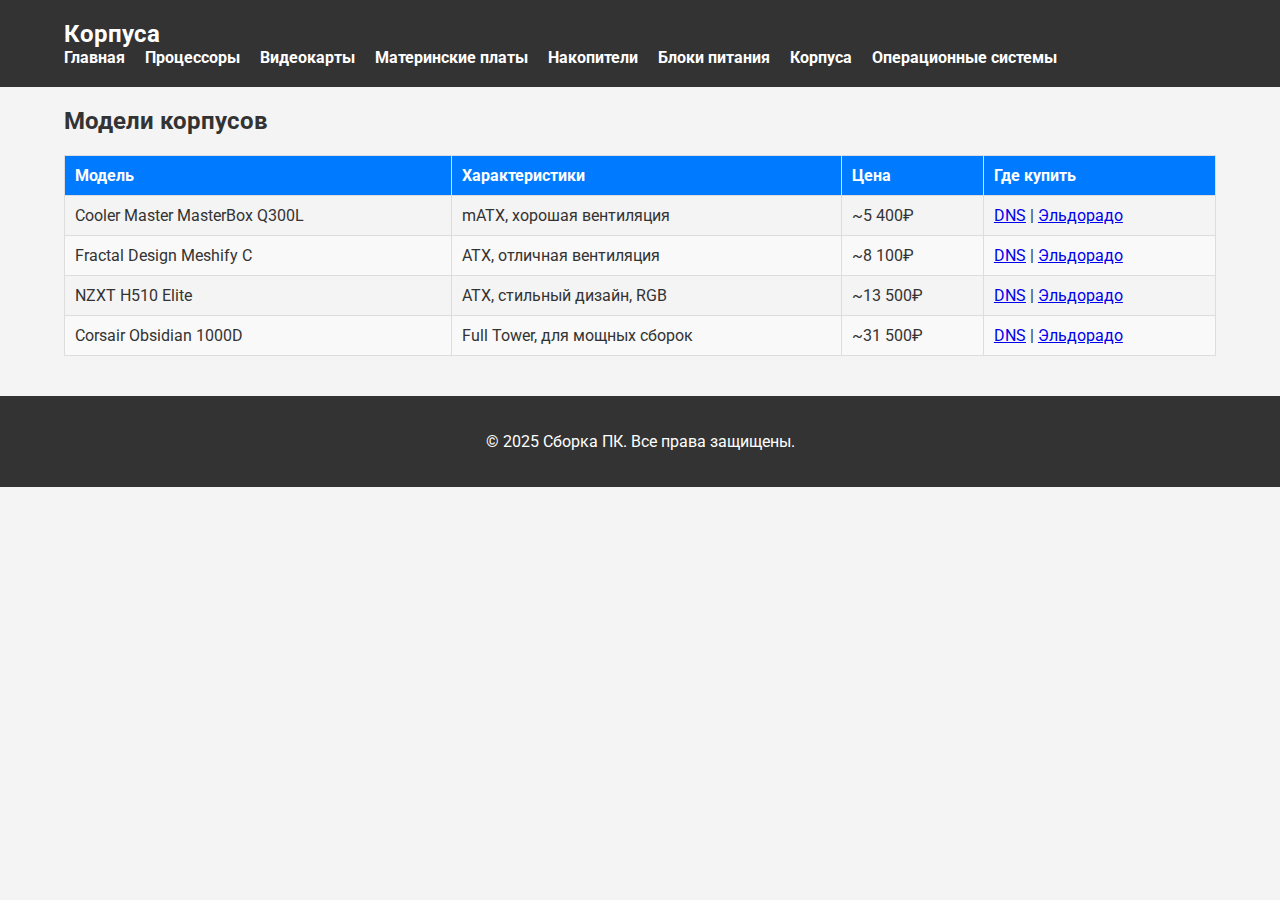
==== case.html @ 0553efd6 "Add files via upload" ====
<!DOCTYPE html>
<html lang="ru">
<head>
    <meta charset="UTF-8">
    <meta name="viewport" content="width=device-width, initial-scale=1.0">
    <title>Корпуса</title>
    <link rel="stylesheet" href="styles.css">
    <link href="https://fonts.googleapis.com/css2?family=Roboto:wght@400;700&display=swap" rel="stylesheet">
</head>
<body>
    <header>
        <div class="container">
            <h1>Корпуса</h1>
            <nav>
                <ul>
                    <li><a href="index.html">Главная</a></li>
                    <li><a href="cpu.html">Процессоры</a></li>
                    <li><a href="gpu.html">Видеокарты</a></li>
                    <li><a href="motherboard.html">Материнские платы</a></li>
                    <li><a href="storage.html">Накопители</a></li>
                    <li><a href="psu.html">Блоки питания</a></li>
                    <li><a href="case.html">Корпуса</a></li>
                    <li><a href="os.html">Операционные системы</a></li>
                </ul>
            </nav>
        </div>
    </header>

    <section class="content">
        <div class="container">
            <h2>Модели корпусов</h2>
            <table>
                <thead>
                    <tr>
                        <th>Модель</th>
                        <th>Характеристики</th>
                        <th>Цена</th>
                        <th>Где купить</th>
                    </tr>
                </thead>
                <tbody>
                    <tr>
                        <td>Cooler Master MasterBox Q300L</td>
                        <td>mATX, хорошая вентиляция</td>
                        <td>~5 400₽</td>
                        <td>
                            <a href="https://www.dns-shop.ru" target="_blank">DNS</a> | 
                            <a href="https://www.eldorado.ru" target="_blank">Эльдорадо</a>
                        </td>
                    </tr>
                    <tr>
                        <td>Fractal Design Meshify C</td>
                        <td>ATX, отличная вентиляция</td>
                        <td>~8 100₽</td>
                        <td>
                            <a href="https://www.dns-shop.ru" target="_blank">DNS</a> | 
                            <a href="https://www.eldorado.ru" target="_blank">Эльдорадо</a>
                        </td>
                    </tr>
                    <tr>
                        <td>NZXT H510 Elite</td>
                        <td>ATX, стильный дизайн, RGB</td>
                        <td>~13 500₽</td>
                        <td>
                            <a href="https://www.dns-shop.ru" target="_blank">DNS</a> | 
                            <a href="https://www.eldorado.ru" target="_blank">Эльдорадо</a>
                        </td>
                    </tr>
                    <tr>
                        <td>Corsair Obsidian 1000D</td>
                        <td>Full Tower, для мощных сборок</td>
                        <td>~31 500₽</td>
                        <td>
                            <a href="https://www.dns-shop.ru" target="_blank">DNS</a> | 
                            <a href="https://www.eldorado.ru" target="_blank">Эльдорадо</a>
                        </td>
                    </tr>
                </tbody>
            </table>
        </div>
    </section>

    <footer>
        <div class="container">
            <p>&copy; 2025 Сборка ПК. Все права защищены.</p>
        </div>
    </footer>
</body>
</html>
---- styles.css ----
/* Общие стили */
body {
    font-family: 'Roboto', sans-serif;
    margin: 0;
    padding: 0;
    background-color: #f4f4f4;
    color: #333;
}

.container {
    width: 90%;
    max-width: 1200px;
    margin: 0 auto;
}

header {
    background-color: #333;
    color: #fff;
    padding: 20px 0;
}

header h1 {
    margin: 0;
    font-size: 24px;
}

nav ul {
    list-style: none;
    padding: 0;
    margin: 0;
    display: flex;
    gap: 20px;
}

nav ul li a {
    color: #fff;
    text-decoration: none;
    font-weight: bold;
}

.hero {
    background-color: #007BFF;
    color: #fff;
    padding: 60px 0;
    text-align: center;
}

.hero h2 {
    font-size: 36px;
    margin-bottom: 20px;
}

.hero .btn {
    background-color: #fff;
    color: #007BFF;
    padding: 10px 20px;
    text-decoration: none;
    border-radius: 5px;
    font-weight: bold;
}

table {
    width: 100%;
    border-collapse: collapse;
    margin-top: 20px;
}

table th, table td {
    padding: 10px;
    border: 1px solid #ddd;
    text-align: left;
}

table th {
    background-color: #007BFF;
    color: #fff;
}

table tr:nth-child(even) {
    background-color: #f9f9f9;
}

footer {
    background-color: #333;
    color: #fff;
    text-align: center;
    padding: 20px 0;
    margin-top: 40px;
}
.btn {
    transition: background-color 0.3s, transform 0.3s;
}

.btn:hover {
    background-color: #0056b3;
    transform: scale(1.05);
}
.modal {
    display: none;
    position: fixed;
    z-index: 1;
    left: 0;
    top: 0;
    width: 100%;
    height: 100%;
    overflow: auto;
    background-color: rgba(0, 0, 0, 0.5);
}

.modal-content {
    background-color: #fff;
    margin: 15% auto;
    padding: 20px;
    border: 1px solid #888;
    width: 80%;
    max-width: 600px;
    border-radius: 10px;
}

.close {
    color: #aaa;
    float: right;
    font-size: 28px;
    font-weight: bold;
}

.close:hover,
.close:focus {
    color: #000;
    text-decoration: none;
    cursor: pointer;
}
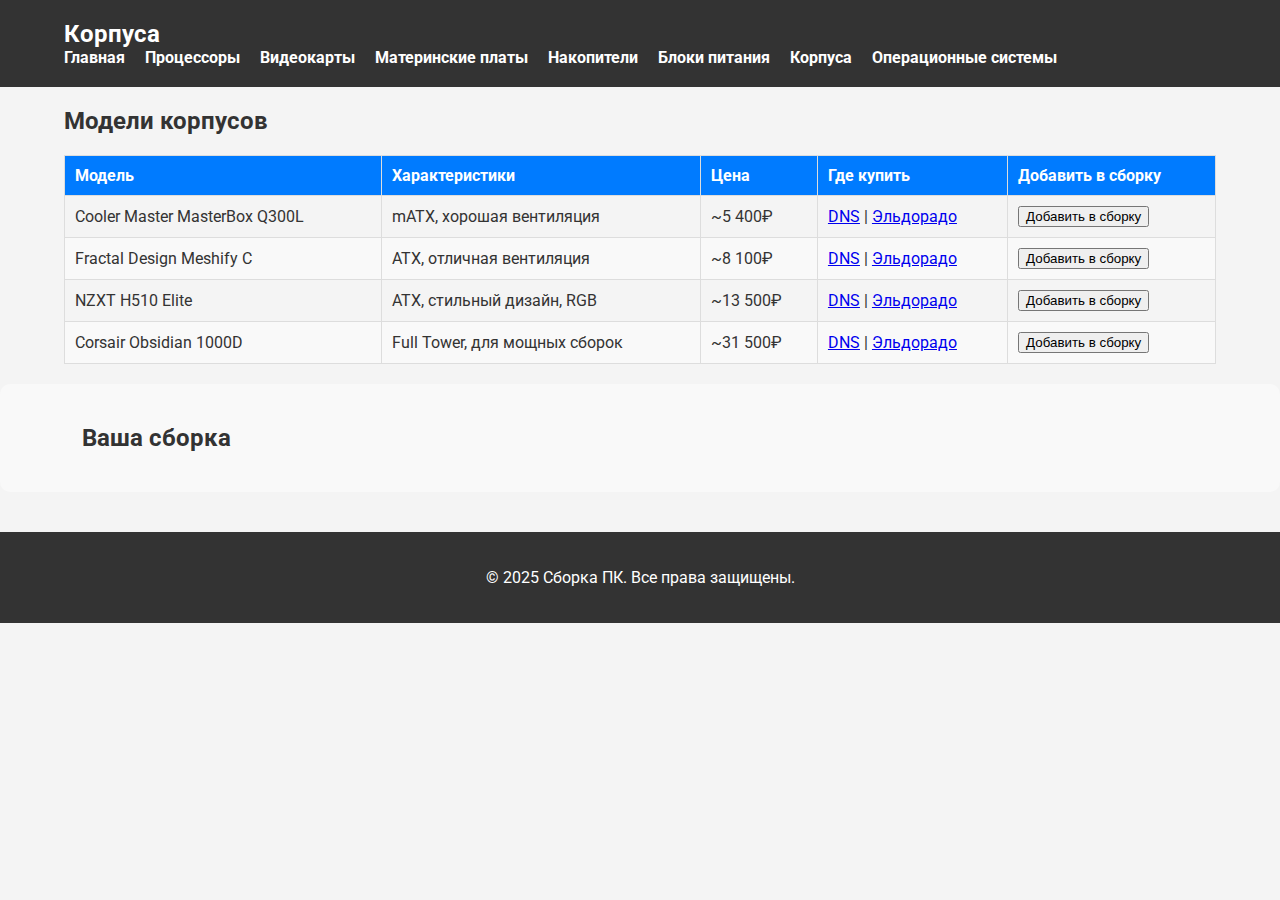
==== commit 37192047: "Add files via upload" ====
--- a/case.html
+++ b/case.html
@@ -36,6 +36,8 @@
                         <th>Характеристики</th>
                         <th>Цена</th>
                         <th>Где купить</th>
+                        <th>Добавить в сборку</th>
+                        
                     </tr>
                 </thead>
                 <tbody>
@@ -47,6 +49,10 @@
                             <a href="https://www.dns-shop.ru" target="_blank">DNS</a> | 
                             <a href="https://www.eldorado.ru" target="_blank">Эльдорадо</a>
                         </td>
+                        <td>
+                            <button class="component" data-name="Cooler Master MasterBox Q300L" data-price="5400">Добавить в сборку</button>
+
+                        </td>
                     </tr>
                     <tr>
                         <td>Fractal Design Meshify C</td>
@@ -56,6 +62,10 @@
                             <a href="https://www.dns-shop.ru" target="_blank">DNS</a> | 
                             <a href="https://www.eldorado.ru" target="_blank">Эльдорадо</a>
                         </td>
+                        <td>
+                            <button class="component" data-name="Fractal Design Meshify C" data-price="8100">Добавить в сборку</button>
+
+                        </td>
                     </tr>
                     <tr>
                         <td>NZXT H510 Elite</td>
@@ -64,6 +74,9 @@
                         <td>
                             <a href="https://www.dns-shop.ru" target="_blank">DNS</a> | 
                             <a href="https://www.eldorado.ru" target="_blank">Эльдорадо</a>
+                        </td><td>
+                            <button class="component" data-name="NZXT H510 Elite" data-price="13500">Добавить в сборку</button>
+
                         </td>
                     </tr>
                     <tr>
@@ -74,9 +87,20 @@
                             <a href="https://www.dns-shop.ru" target="_blank">DNS</a> | 
                             <a href="https://www.eldorado.ru" target="_blank">Эльдорадо</a>
                         </td>
+                        <td>
+                            <button class="component" data-name="Corsair Obsidian 1000D" data-price="31500">Добавить в сборку</button>
+
+                        </td>
                     </tr>
                 </tbody>
             </table>
+        </div>
+    </section>
+    <section class="build-summary">
+        <div class="container">
+            <h2>Ваша сборка</h2>
+            <div id="buildSummary"></div>
+            <div id="totalCost"></div>
         </div>
     </section>
 
@@ -85,5 +109,9 @@
             <p>&copy; 2025 Сборка ПК. Все права защищены.</p>
         </div>
     </footer>
+    
+
+    
 </body>
+
 </html>--- a/styles.css
+++ b/styles.css
@@ -129,4 +129,23 @@
     color: #000;
     text-decoration: none;
     cursor: pointer;
+}
+.build-summary {
+    background-color: #f9f9f9;
+    padding: 20px;
+    margin-top: 20px;
+    border-radius: 10px;
+}
+
+#buildSummary div {
+    margin: 10px 0;
+}
+.guides ul {
+    list-style-type: disc;
+    margin-left: 20px;
+}
+
+.guides h3 {
+    margin-top: 20px;
+    color: #007BFF;
 }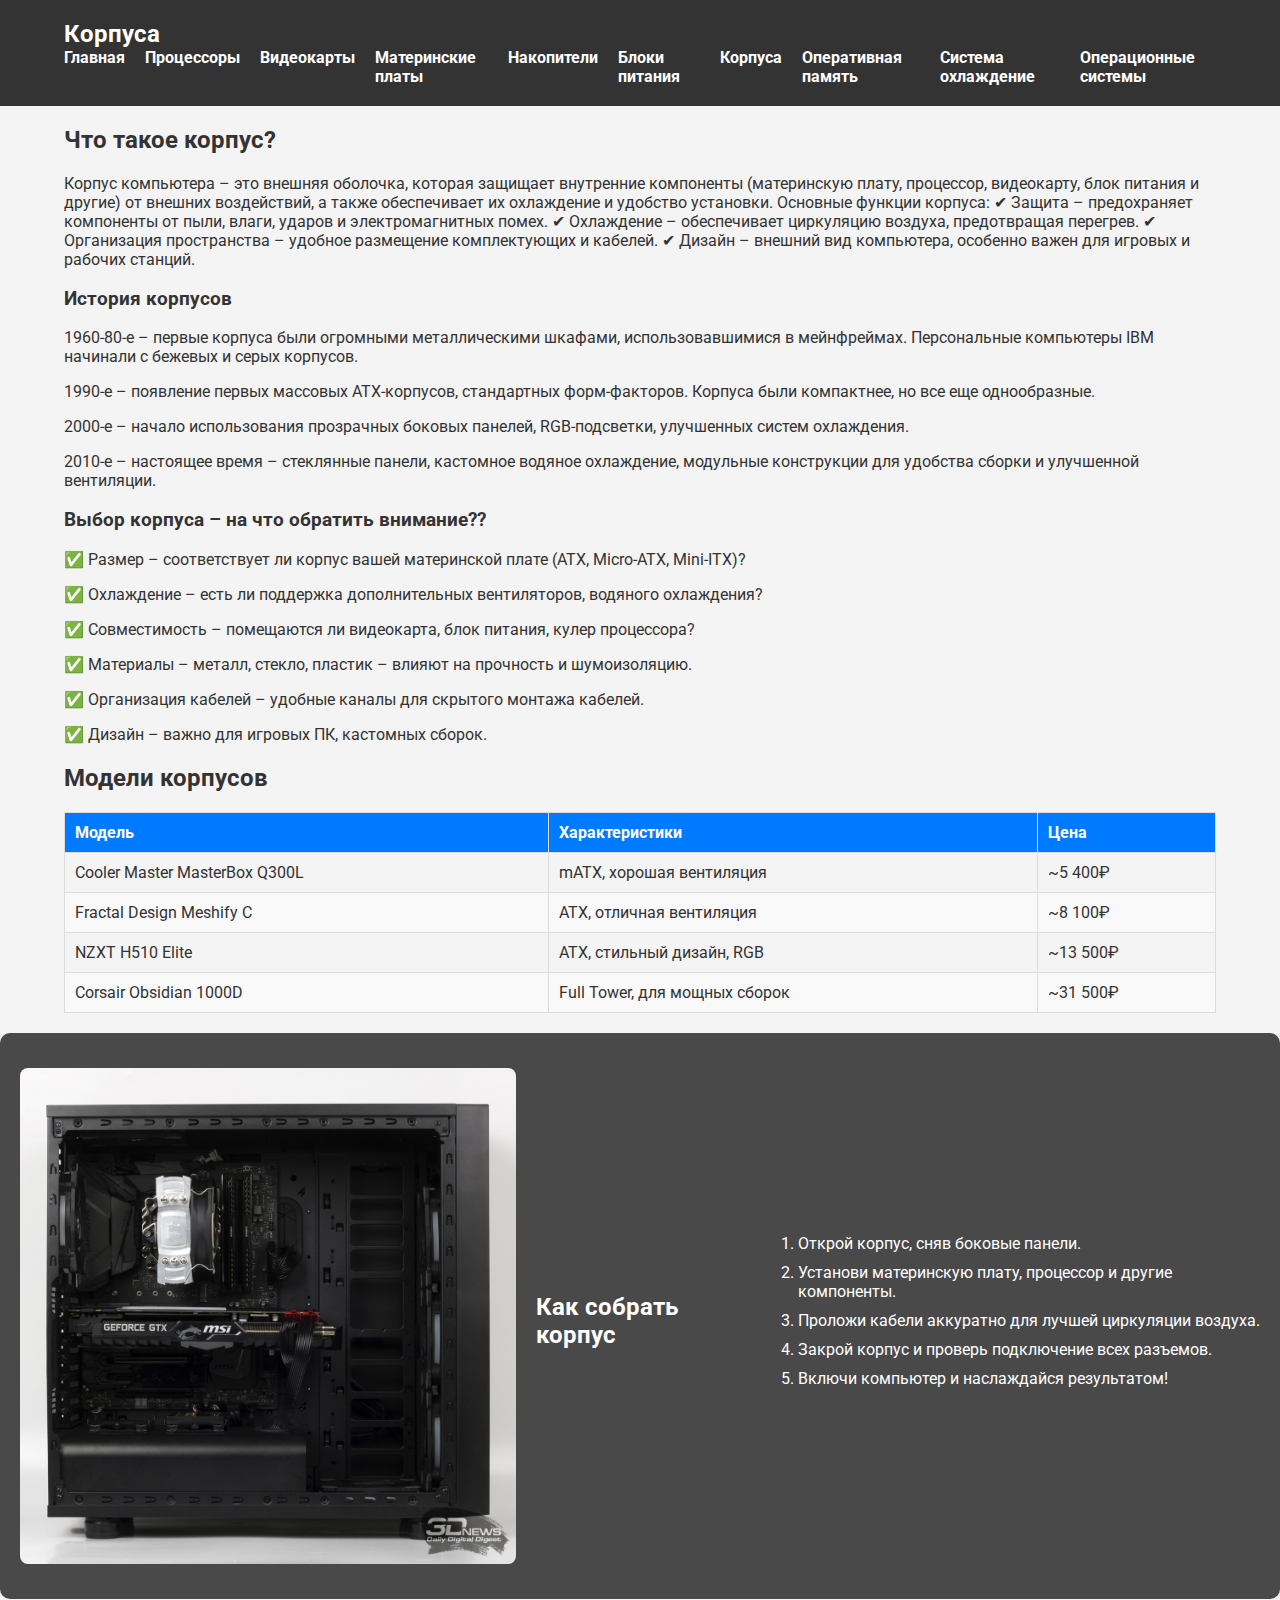
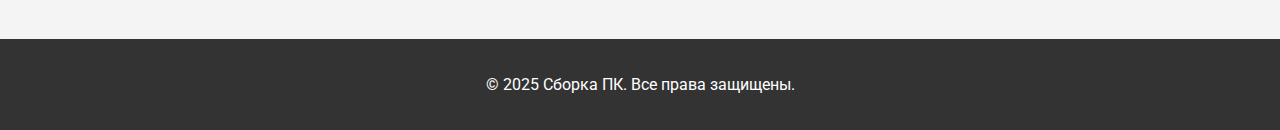
==== commit ed0739a3: "Add files via upload" ====
--- a/case.html
+++ b/case.html
@@ -20,11 +20,63 @@
                     <li><a href="storage.html">Накопители</a></li>
                     <li><a href="psu.html">Блоки питания</a></li>
                     <li><a href="case.html">Корпуса</a></li>
+                    <li><a href="ram.html">Оперативная память</a></li>
+                    <li><a href="ram.html">Система охлаждение</a></li>
                     <li><a href="os.html">Операционные системы</a></li>
                 </ul>
             </nav>
         </div>
     </header>
+    <section class="component-description">
+        <div class="container">
+            <h2>Что такое корпус?</h2>
+            <p>
+                Корпус компьютера – это внешняя оболочка, которая защищает внутренние компоненты (материнскую плату, процессор, видеокарту, блок питания и другие) от внешних воздействий, а также обеспечивает их охлаждение и удобство установки.
+                Основные функции корпуса:
+                ✔ Защита – предохраняет компоненты от пыли, влаги, ударов и электромагнитных помех.
+                ✔ Охлаждение – обеспечивает циркуляцию воздуха, предотвращая перегрев.
+                ✔ Организация пространства – удобное размещение комплектующих и кабелей.
+                ✔ Дизайн – внешний вид компьютера, особенно важен для игровых и рабочих станций.
+            </p>
+            <h3>История корпусов</h3>
+            <p>
+                1960-80-е – первые корпуса были огромными металлическими шкафами, использовавшимися в мейнфреймах. Персональные компьютеры IBM начинали с бежевых и серых корпусов.
+            </p>
+            <p>
+                1990-е – появление первых массовых ATX-корпусов, стандартных форм-факторов. Корпуса были компактнее, но все еще однообразные.
+            </p>
+            <p>
+                2000-е – начало использования прозрачных боковых панелей, RGB-подсветки, улучшенных систем охлаждения.
+            </p>
+            <p>
+                2010-е – настоящее время – стеклянные панели, кастомное водяное охлаждение, модульные конструкции для удобства сборки и улучшенной вентиляции.
+            </p>
+            </p>
+            <h3>Выбор корпуса – на что обратить внимание??</h3>
+            <p>
+                ✅ Размер – соответствует ли корпус вашей материнской плате (ATX, Micro-ATX, Mini-ITX)?
+            <p>
+                ✅ Охлаждение – есть ли поддержка дополнительных вентиляторов, водяного охлаждения?
+            </p>
+            <p>
+                ✅ Совместимость – помещаются ли видеокарта, блок питания, кулер процессора?
+            </p>
+            <p>
+                ✅ Материалы – металл, стекло, пластик – влияют на прочность и шумоизоляцию.
+            </p>
+            <p>
+                ✅ Организация кабелей – удобные каналы для скрытого монтажа кабелей.
+
+            </p>
+            <p>
+                ✅ Дизайн – важно для игровых ПК, кастомных сборок.
+
+            </p>
+                
+                
+            
+        </div>
+    </section>
 
     <section class="content">
         <div class="container">
@@ -35,8 +87,8 @@
                         <th>Модель</th>
                         <th>Характеристики</th>
                         <th>Цена</th>
-                        <th>Где купить</th>
-                        <th>Добавить в сборку</th>
+                        
+                        
                         
                     </tr>
                 </thead>
@@ -45,64 +97,45 @@
                         <td>Cooler Master MasterBox Q300L</td>
                         <td>mATX, хорошая вентиляция</td>
                         <td>~5 400₽</td>
-                        <td>
-                            <a href="https://www.dns-shop.ru" target="_blank">DNS</a> | 
-                            <a href="https://www.eldorado.ru" target="_blank">Эльдорадо</a>
-                        </td>
-                        <td>
-                            <button class="component" data-name="Cooler Master MasterBox Q300L" data-price="5400">Добавить в сборку</button>
-
-                        </td>
+                        
+                       
                     </tr>
                     <tr>
                         <td>Fractal Design Meshify C</td>
                         <td>ATX, отличная вентиляция</td>
                         <td>~8 100₽</td>
-                        <td>
-                            <a href="https://www.dns-shop.ru" target="_blank">DNS</a> | 
-                            <a href="https://www.eldorado.ru" target="_blank">Эльдорадо</a>
-                        </td>
-                        <td>
-                            <button class="component" data-name="Fractal Design Meshify C" data-price="8100">Добавить в сборку</button>
-
-                        </td>
+                        
+                        
                     </tr>
                     <tr>
                         <td>NZXT H510 Elite</td>
                         <td>ATX, стильный дизайн, RGB</td>
                         <td>~13 500₽</td>
-                        <td>
-                            <a href="https://www.dns-shop.ru" target="_blank">DNS</a> | 
-                            <a href="https://www.eldorado.ru" target="_blank">Эльдорадо</a>
-                        </td><td>
-                            <button class="component" data-name="NZXT H510 Elite" data-price="13500">Добавить в сборку</button>
-
-                        </td>
+                       
                     </tr>
                     <tr>
                         <td>Corsair Obsidian 1000D</td>
                         <td>Full Tower, для мощных сборок</td>
                         <td>~31 500₽</td>
-                        <td>
-                            <a href="https://www.dns-shop.ru" target="_blank">DNS</a> | 
-                            <a href="https://www.eldorado.ru" target="_blank">Эльдорадо</a>
-                        </td>
-                        <td>
-                            <button class="component" data-name="Corsair Obsidian 1000D" data-price="31500">Добавить в сборку</button>
-
-                        </td>
+                       
+                        
                     </tr>
                 </tbody>
             </table>
         </div>
     </section>
-    <section class="build-summary">
-        <div class="container">
-            <h2>Ваша сборка</h2>
-            <div id="buildSummary"></div>
-            <div id="totalCost"></div>
-        </div>
+    <section class="installation-guide">
+        <img src="images/case-install.jpg" alt="Установка оперативной памяти" width="500">
+        <h2>Как собрать корпус</h2>
+        <ol>
+            <li>Открой корпус, сняв боковые панели.</li>
+            <li>Установи материнскую плату, процессор и другие компоненты.</li>
+            <li>Проложи кабели аккуратно для лучшей циркуляции воздуха.</li>
+            <li>Закрой корпус и проверь подключение всех разъемов.</li>
+            <li>Включи компьютер и наслаждайся результатом!</li>
+        </ol>
     </section>
+    
 
     <footer>
         <div class="container">
@@ -110,6 +143,8 @@
         </div>
     </footer>
     
+    
+
 
     
 </body>
--- a/styles.css
+++ b/styles.css
@@ -148,4 +148,61 @@
 .guides h3 {
     margin-top: 20px;
     color: #007BFF;
-}+}
+/* Фоновые изображения для страниц */
+body.cpu { background: url('cpu-bg.jpg') no-repeat center center/cover; }
+body.gpu { background: url('gpu-bg.jpg') no-repeat center center/cover; }
+body.motherboard { background: url('motherboard-bg.jpg') no-repeat center center/cover; }
+body.ram { background: url('ram-bg.jpg') no-repeat center center/cover; }
+body.storage { background: url('images/storage-bg.jpg') no-repeat center center/cover; }
+body.psu { background: url('images/psu-bg.jpg') no-repeat center center/cover; }
+body.cooling { background: url('images/cooling-bg.jpg') no-repeat center center/cover; }
+body.case { background: url('images/case-bg.jpg') no-repeat center center/cover; }
+body.monitor { background: url('images/monitor-bg.jpg') no-repeat center center/cover; }
+body.peripherals { background: url('images/peripherals-bg.jpg') no-repeat center center/cover; }
+body.os { background: url('images/os-bg.jpg') no-repeat center center/cover; }
+body.guides { background: url('images/guides-bg.jpg') no-repeat center center/cover; }
+
+/* Фон для главной страницы */
+body.index {
+    background: url('images/main-bg.jpg') no-repeat center center/cover;
+}
+.installation-guide {
+    background: rgba(0, 0, 0, 0.7);
+    color: #fff;
+    padding: 20px;
+    border-radius: 10px;
+    margin-top: 20px;
+}
+
+.installation-guide h2 {
+    font-size: 24px;
+    margin-bottom: 10px;
+}
+
+.installation-guide ol {
+    padding-left: 20px;
+}
+
+.installation-guide li {
+    margin-bottom: 10px;
+}
+.installation-guide img {
+    display: block;
+    max-width: 100%;
+    height: auto;
+    margin: 15px 0;
+    border-radius: 8px;
+}
+.installation-guide {
+    display: flex;
+    align-items: center; /* Выравнивает текст и изображение по центру */
+    gap: 20px; /* Отступ между изображением и текстом */
+}
+
+.installation-guide img {
+    max-width: 40%; /* Размер изображения (можно менять) */
+    height: auto;
+    border-radius: 8px;
+}
+
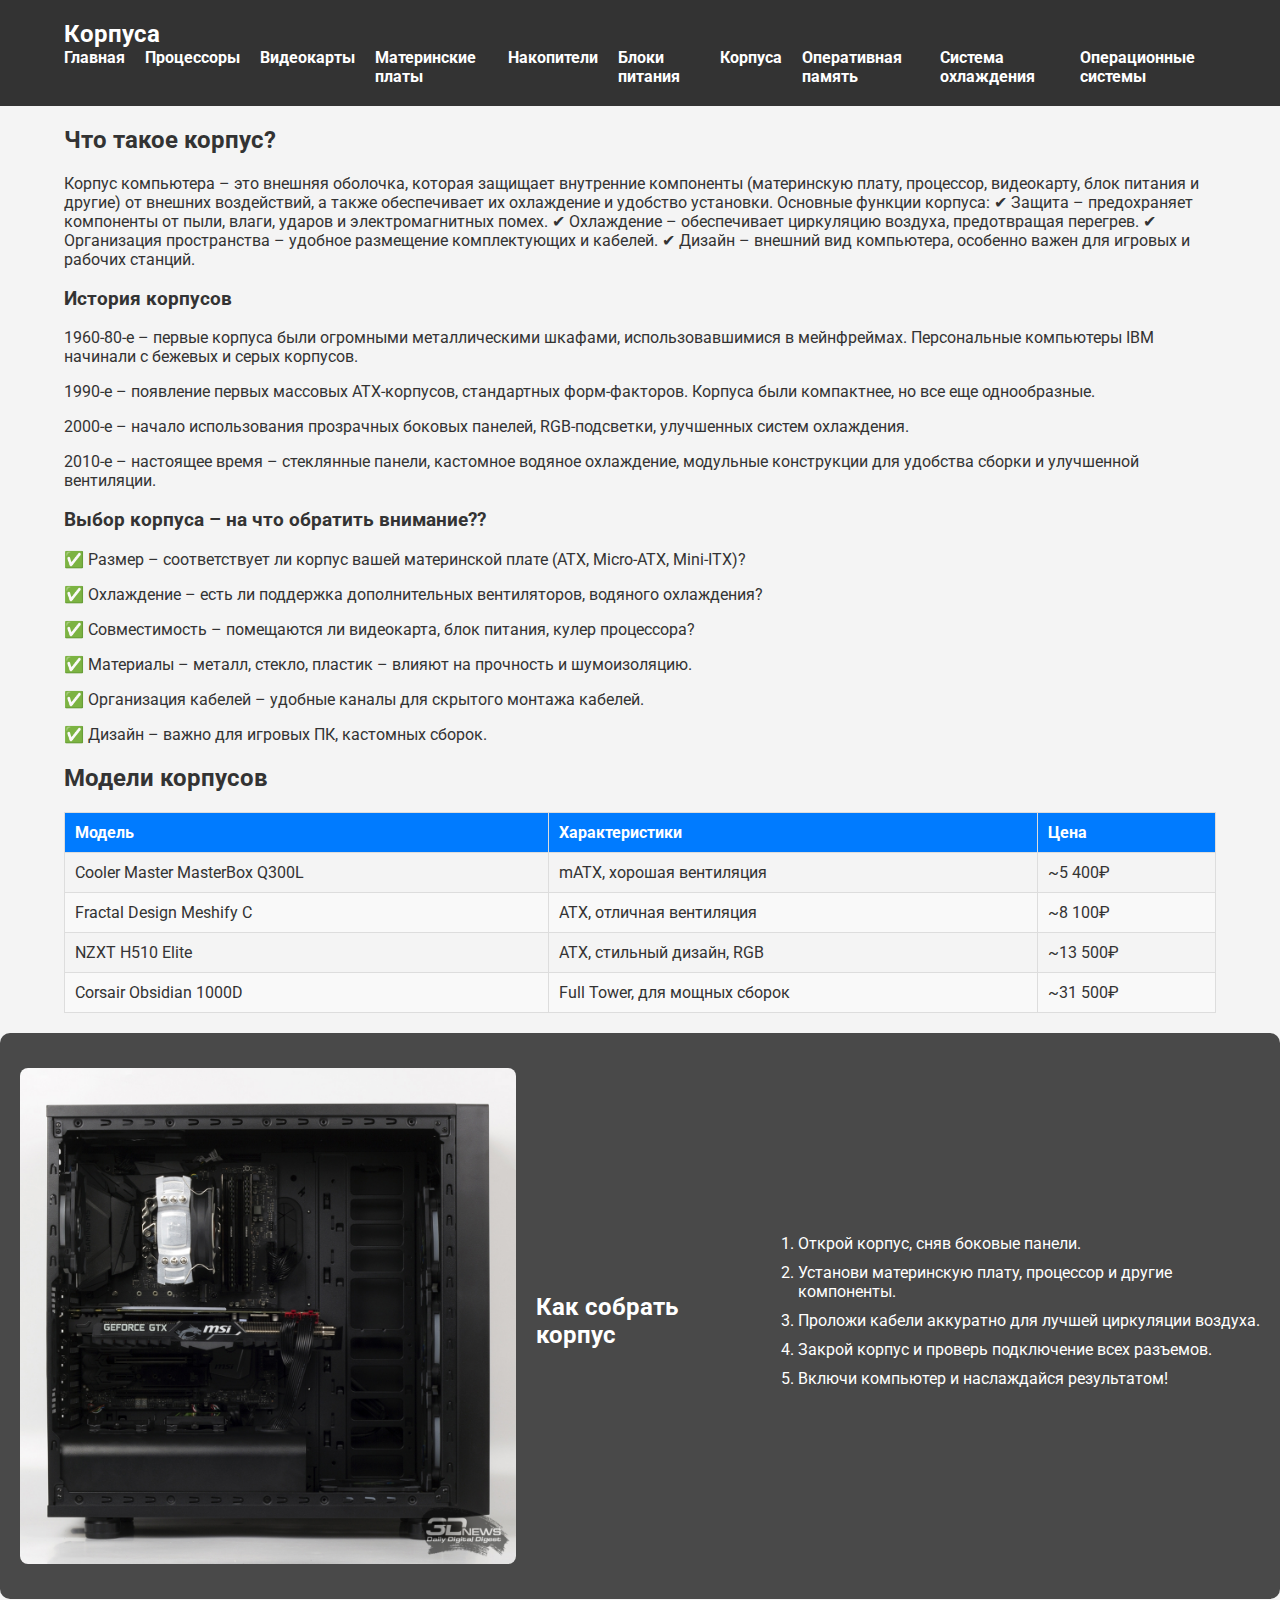
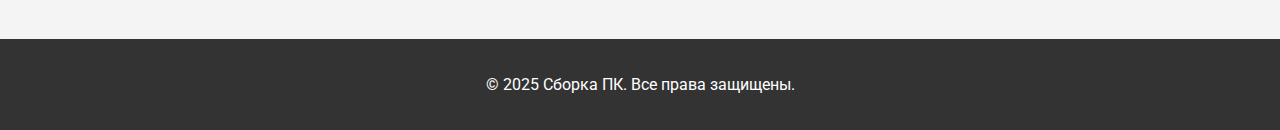
==== commit 3f427711: "Add files via upload" ====
--- a/case.html
+++ b/case.html
@@ -13,16 +13,16 @@
             <h1>Корпуса</h1>
             <nav>
                 <ul>
-                    <li><a href="index.html">Главная</a></li>
-                    <li><a href="cpu.html">Процессоры</a></li>
-                    <li><a href="gpu.html">Видеокарты</a></li>
-                    <li><a href="motherboard.html">Материнские платы</a></li>
-                    <li><a href="storage.html">Накопители</a></li>
-                    <li><a href="psu.html">Блоки питания</a></li>
-                    <li><a href="case.html">Корпуса</a></li>
-                    <li><a href="ram.html">Оперативная память</a></li>
-                    <li><a href="ram.html">Система охлаждение</a></li>
-                    <li><a href="os.html">Операционные системы</a></li>
+                    <li><a href="index.html"><i class="fas fa-home"></i> Главная</a></li>
+                    <li><a href="cpu.html"><i class="fas fa-microchip"></i> Процессоры</a></li>
+                    <li><a href="gpu.html"><i class="fas fa-palette"></i> Видеокарты</a></li>
+                    <li><a href="motherboard.html"><i class="fas fa-cogs"></i> Материнские платы</a></li>
+                    <li><a href="storage.html"><i class="fas fa-hdd"></i> Накопители</a></li>
+                    <li><a href="psu.html"><i class="fas fa-plug"></i> Блоки питания</a></li>
+                    <li><a href="case.html"><i class="fas fa-cube"></i> Корпуса</a></li>
+                    <li><a href="ram.html"><i class="fas fa-memory"></i> Оперативная память</a></li>
+                    <li><a href="cooling.html"><i class="fas fa-snowflake"></i> Система охлаждения</a></li>
+                    <li><a href="os.html"><i class="fas fa-windows"></i> Операционные системы</a></li>
                 </ul>
             </nav>
         </div>
--- a/styles.css
+++ b/styles.css
@@ -205,4 +205,138 @@
     height: auto;
     border-radius: 8px;
 }
-
+@media (max-width: 768px) {
+    .menu { display: none; } /* Прячем обычное меню */
+    .burger-menu { display: block; }
+    .mobile-menu {
+        display: none;
+        position: absolute;
+        width: 100%;
+        top: 50px;
+        left: 0;
+        background: #333;
+        text-align: center;
+    }
+    .mobile-menu.show { display: block; }
+}
+
+/* Общие стили */
+body {
+    font-family: 'Roboto', sans-serif;
+    margin: 0;
+    padding: 0;
+    background-color: #f4f4f4;
+    color: #333;
+}
+
+.container {
+    width: 90%;
+    max-width: 1200px;
+    margin: 0 auto;
+}
+
+header {
+    background-color: #333;
+    color: #fff;
+    padding: 20px 0;
+}
+
+header h1 {
+    margin: 0;
+    font-size: 24px;
+}
+
+nav ul {
+    list-style: none;
+    padding: 0;
+    margin: 0;
+    display: flex;
+    gap: 20px;
+}
+
+nav ul li a {
+    color: #fff;
+    text-decoration: none;
+    font-weight: bold;
+}
+
+.hero {
+    background-color: linear-gradient(to right, #85bac5, #0083b0);
+    color: #fff;
+    padding: 60px 0;
+    text-align: center;
+    position: relative;
+}
+
+.hero img {
+    position: absolute;
+    top: 20%;
+    right: 0;
+    width: 40%;
+    max-width: 400px;
+    opacity: 0.2;
+}
+
+.hero h2 {
+    font-size: 36px;
+    margin-bottom: 20px;
+}
+
+.hero .btn {
+    background-color: #fff;
+    color: #007BFF;
+    padding: 10px 20px;
+    text-decoration: none;
+    border-radius: 5px;
+    font-weight: bold;
+    transition: background-color 0.3s, transform 0.3s, opacity 0.5s;
+}
+
+.hero .btn:hover {
+    background-color: #0056b3;
+    transform: scale(1.05);
+    opacity: 0.8;
+}
+
+.popular-builds {
+    background-color: #f9f9f9;
+    padding: 40px 0;
+}
+
+.popular-builds .build {
+    text-align: center;
+    margin: 20px;
+}
+
+.popular-builds img {
+    max-width: 100%;
+    height: auto;
+    border-radius: 8px;
+}
+
+.popular-builds h3 {
+    margin-top: 15px;
+    color: #007BFF;
+}
+
+/* Модальное окно */
+.modal-content img {
+    max-width: 100%;
+    height: auto;
+    border-radius: 8px;
+    margin-bottom: 20px;
+}
+body.index {
+    background: linear-gradient(to right, #92e0f0, #f0f7fa); /* Градиентный фон */
+    background-size: cover;
+    background-position: center;
+}
+.hero .btn {
+    transition: background-color 0.3s, transform 0.3s, opacity 0.3s;
+}
+
+.hero .btn:hover {
+    background-color: #0056b3;
+    transform: scale(1.05);
+    opacity: 0.9;
+}
